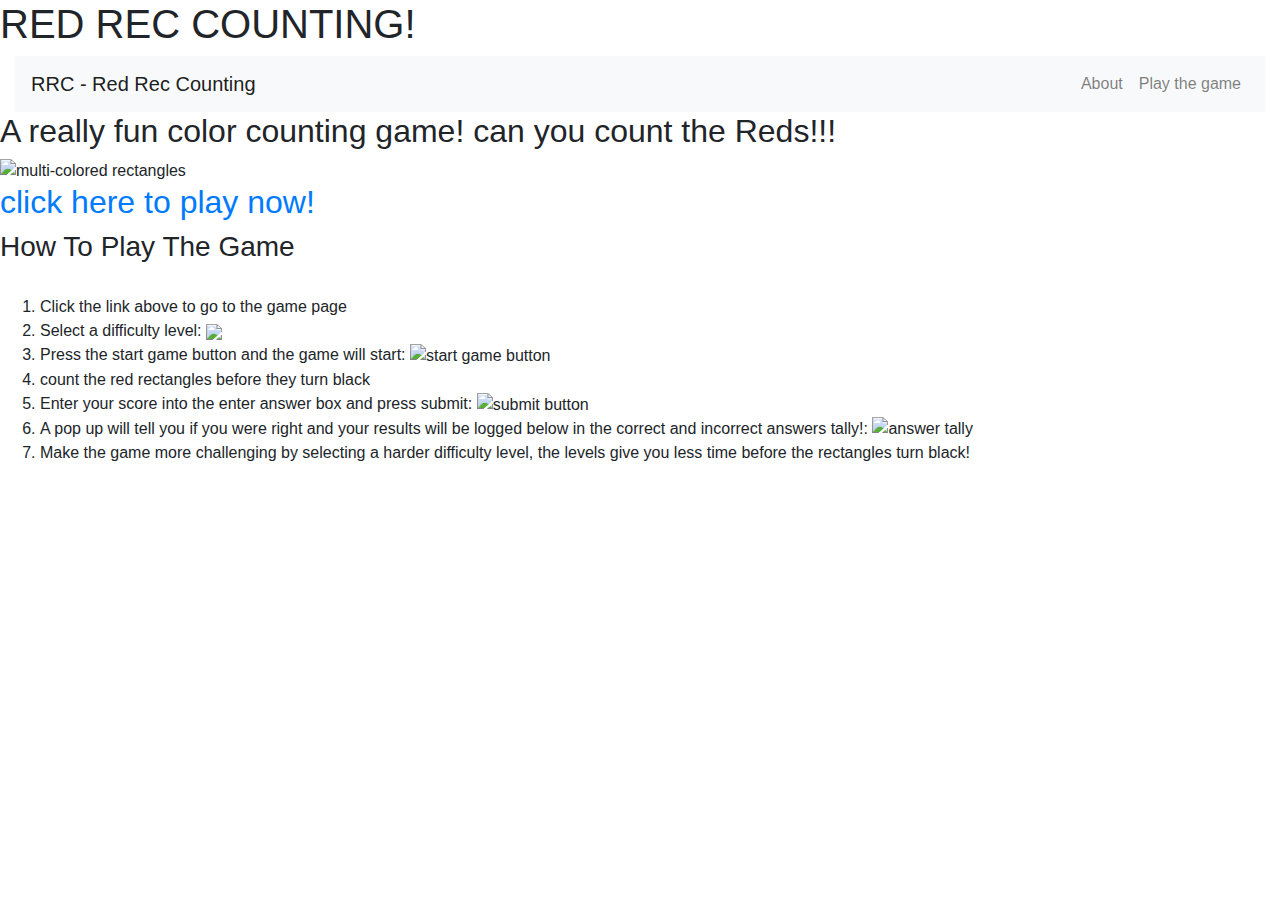
==== index.html @ e5cfbc21 "added web pages,head page content, started READ.MD" ====
<!DOCTYPE html>
<html lang="en">
<head>
    <meta charset="UTF-8">
    <meta http-equiv="X-UA-Compatible" content="IE=edge">
    <meta name="viewport" content="width=device-width, initial-scale=1.0">
    <link rel="stylesheet" href="https://maxcdn.bootstrapcdn.com/bootstrap/4.2.1/css/bootstrap.min.css" />
    <script src="https://cdn.jsdelivr.net/npm/bootstrap@5.1.1/dist/js/bootstrap.bundle.min.js" integrity="sha384-/bQdsTh/da6pkI1MST/rWKFNjaCP5gBSY4sEBT38Q/9RBh9AH40zEOg7Hlq2THRZ" crossorigin="anonymous"></script>
    <link rel="preconnect" href="https://fonts.googleapis.com">
<link rel="preconnect" href="https://fonts.gstatic.com" crossorigin>
<link href="https://fonts.googleapis.com/css2?family=Fredoka+One&display=swap" rel="stylesheet">
<script src="https://code.jquery.com/jquery-3.6.0.js" integrity="sha256-H+K7U5CnXl1h5ywQfKtSj8PCmoN9aaq30gDh27Xc0jk=" crossorigin="anonymous"></script>
    <link rel="stylesheet" href="assets/css/style.css">
    <title>Red Rec Counting</title>
</head>
<body>
    <header>
       <div id="title-text">
        <h1> <span class="color-text-1">RED REC COUNTING!</span></h1>
       </div>
        <div class="container-fluid">
            <nav class="navbar navbar-light bg-light navbar-expand-md">
                <button class="navbar-toggler m-auto" data-toggle="collapse" data-target="#navbar-mobile"
                    type="button" aria-label="menu-toggle"><span class="navbar-toggler-icon"></span></button>
                <div class="collapse navbar-collapse" id="navbar-mobile">
                    <a href="index.html" class="navbar-brand"><span class="color-text-2">RRC - Red Rec Counting</span></a>
                    <ul class="navbar-nav ml-auto">
                        <li class="nav-item"><a class="nav-link hvr-underline-from-center" href="index.html"><span>About</span></a></li>
                        <li class="nav-item"><a class="nav-link hvr-underline-from-center" href="game.html"><span>Play the game</span></a></li>
                    </ul>
                </div>
            </nav>
        </div>
    </header>
    <div>
             <h2 id="sub-title">A really fun color counting game! can you count the <span>Reds</span>!!!</h2>
             
    </div>
    <div>
        <picture>
            <img id="pic-recs" src="assets/images/game.png" alt="multi-colored rectangles">
        </picture>
    </div>
    <div>
        <a href="game.html"><h2 id="play-now">click here to play now!</h2></a>
    </div>
    <div> 
            <h3 id="rules">How To Play The Game</h3>
            <br>
            <ol id="rule-list">
                <li>Click the link above to go to the game page</li>
                <li>Select a difficulty level: <img id="pic-diff" src="assets/images/difficulty.png"></li>
                <li>Press the start game button and the game will start: <img id="pic-game" src="assets/images/startgame.png" alt="start game button"></li>
                <li>count the red rectangles before they turn black</li>
                <li>Enter your score into the enter answer box and press submit: <img id="pic-submit" src="assets/images/submit.png" alt="submit button"></li>
                <li>A pop up will tell you if you were right and your results will be logged below in the 
                    correct and incorrect answers tally!: <img id="pic-tally" src="assets/images/answers.png" alt="answer tally">
                </li>
                <li>Make the game more challenging by selecting a harder difficulty level, the levels give
                    you less time before the rectangles turn black!
                </li>

            </ol>
    </div>


    <script src="assets/js/script.js"></script>   
</body>
</html>
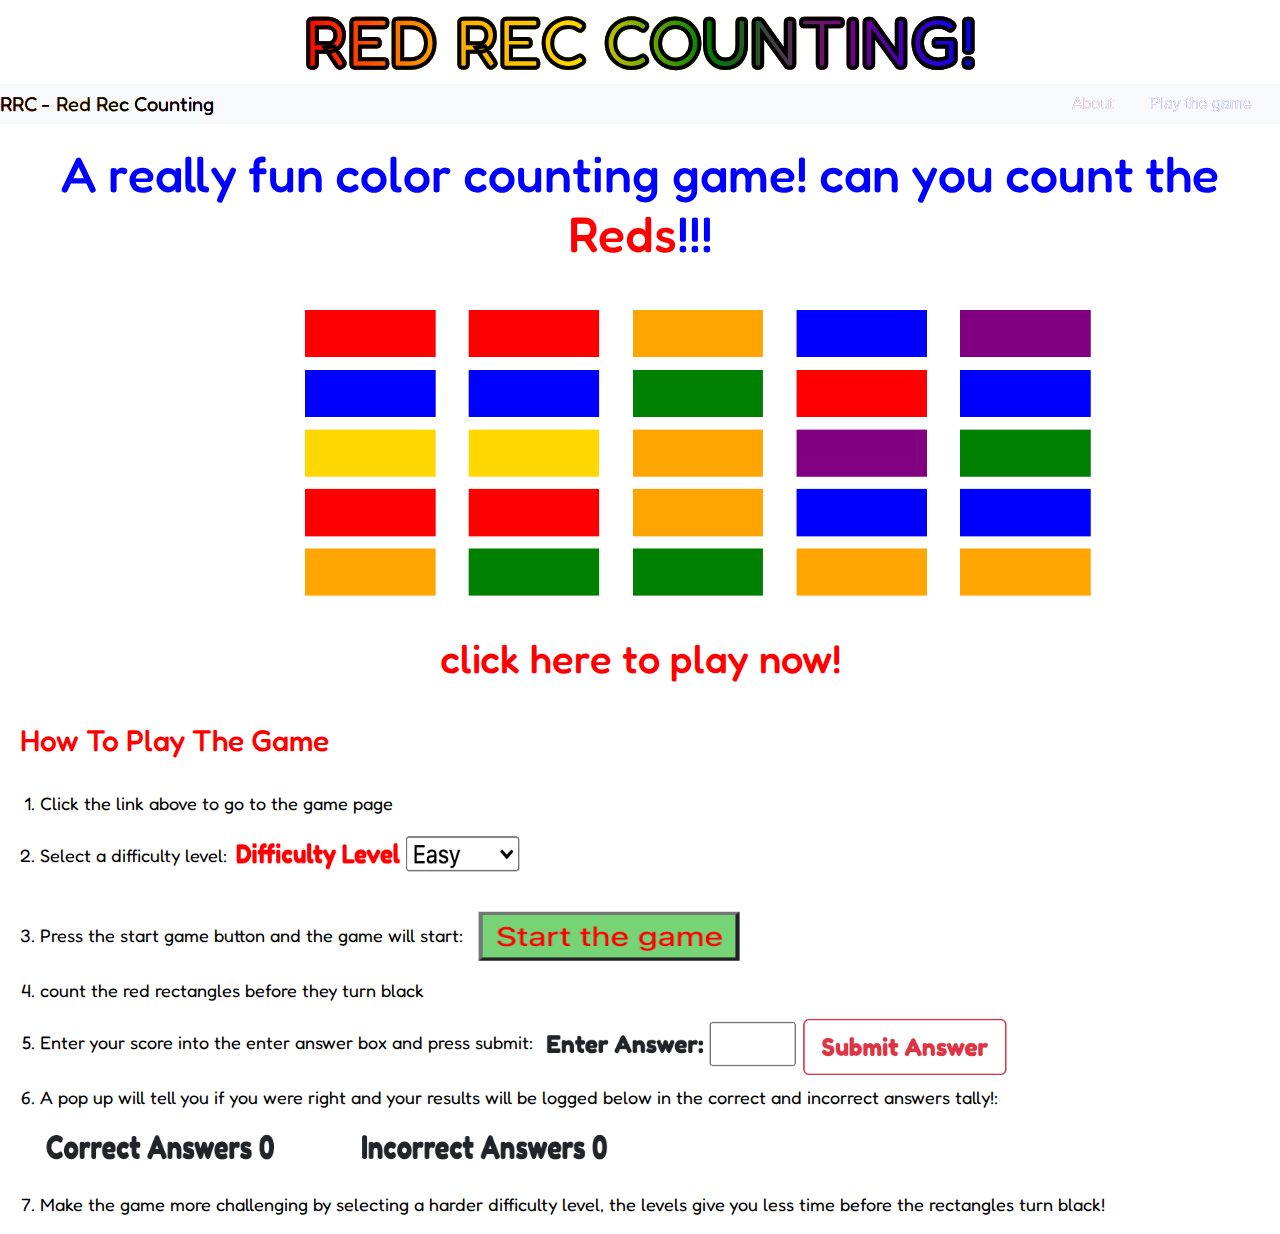
==== commit 67361e71: "fixed error - added alt to img id'pic-diff'" ====
--- a/index.html
+++ b/index.html
@@ -49,7 +49,7 @@
             <br>
             <ol id="rule-list">
                 <li>Click the link above to go to the game page</li>
-                <li>Select a difficulty level: <img id="pic-diff" src="assets/images/difficulty.png"></li>
+                <li>Select a difficulty level: <img id="pic-diff" src="assets/images/difficulty.png" alt="difficulty level option"></li>
                 <li>Press the start game button and the game will start: <img id="pic-game" src="assets/images/startgame.png" alt="start game button"></li>
                 <li>count the red rectangles before they turn black</li>
                 <li>Enter your score into the enter answer box and press submit: <img id="pic-submit" src="assets/images/submit.png" alt="submit button"></li>
--- a/assets/css/style.css
+++ b/assets/css/style.css
@@ -0,0 +1,334 @@
+@import url('https://fonts.googleapis.com/css2?family=Aclonica&family=Open+Sans&display=swap');
+
+/*---------------------------header------------------------------------------*/
+
+#title-text {
+  text-align: center;
+  font-family:'Fredoka One', cursive;
+  -webkit-text-stroke: 4px  black;
+  padding: 0;
+}
+#title-text h1 {
+  margin: 0;
+  background-image: linear-gradient(to left, red, orange, gold, green, purple, blue);
+  -webkit-background-clip:content-box;
+  -moz-background-clip: text;
+  background-clip: text;
+  color: transparent;
+}
+  
+
+.color-text-1 {
+  background-image: linear-gradient(to left, blue, purple,green, gold, orange, red);
+  -webkit-background-clip: text;
+  -moz-background-clip: text;
+  background-clip: text;
+  color: transparent;
+  font-size: 70px;
+
+}
+
+
+
+.color-text-2 {
+  background-image: linear-gradient(to left, blue, purple,green, gold, orange, red);
+  -webkit-background-clip: text;
+  -moz-background-clip: text;
+  background-clip: text;
+  color: transparent;
+  
+}
+/*--------------nav bar------------------------------------------------*/
+.navbar {
+  padding: 0; 
+}
+
+#navbar-mobile {
+  background-image: linear-gradient(to left, blue, purple,green, gold, orange, red);
+  -webkit-background-clip:content-box;
+  -moz-background-clip: text;
+  background-clip: text;
+  color: transparent;
+  
+}
+.nav-item a span {
+  color: white;
+  padding-right: 20px;
+}
+
+.color-text-2 {
+ color: black;
+ font-family:'Fredoka One', cursive;
+}
+
+.container-fluid {
+  padding-left: 0;
+  padding-right: 0;
+  margin-left: 0;
+  margin-right: 0;
+}
+/*-----------------------------------------body game.html--------------------------------------------------*/
+/* ----------------the game squares------------------------- */
+.container {
+    height: 60vh;
+    margin-top: 1rem;
+    margin-left: 8rem;
+    display: grid;
+    grid-template-columns: 1fr 1fr 1fr 1fr 1fr;
+    grid-template-rows: 1fr 1fr 1fr 1fr 1fr;
+    grid-gap: 1px 1px;
+    padding: 0; 
+  }
+  .cell {
+    width: 80%;
+    height: 80%;
+    padding: 0;
+  
+    margin: 1%;
+    overflow: hidden;
+  }
+  .cell-1 {
+    background: red;
+  }
+  .cell-2 {
+    background: blue;
+  }
+  .cell-3 {
+    background: green;
+  }
+  .cell-4 {
+    background: gold;
+  }
+  .cell-5 {
+    background: red;
+  }
+  .cell-6 {
+    background: blue;
+  }
+  .cell-7 {
+    background: purple;
+  }
+  .cell-8 {
+    background: green;
+  }
+  .cell-9 {
+    background: red;
+  }
+  .cell-10 {
+    background: blue;
+  }
+  .cell-11 {
+    background: purple;
+  }
+  .cell-12 {
+    background: red;
+  }
+  .cell-13 {
+    background: blue;
+  }
+  .cell-14 {
+    background: gold;
+  }
+  .cell-15 {
+    background: orange;
+  }
+  .cell-16 {
+    background: green;
+  }
+  .cell-17 {
+    background: orange;
+  }
+  .cell-18 {
+    background: purple;
+  }
+  .cell-19 {
+    background: red;
+  }
+  .cell-20 {
+    background: blue;
+  }
+  .cell-21 {
+    background: gold;
+  }
+  .cell-22 {
+    background: green;
+  }
+  .cell-23 {
+    background: red;
+  }
+  .cell-24 {
+    background: gold;
+  }
+  .cell-25 {
+    background: purple;
+  }
+
+  /*---------------------game buttons---------------------*/
+
+  #difficulty {
+    margin-right: 0px;
+    margin-left: 60px;
+  width:80%;
+  height: 60%;
+  padding: 0;
+  text-align: center;
+  
+  }
+
+  #diff-msg {
+    display: inline-block;
+    font-family: 'Fredoka One', cursive;
+    color: red;
+  }
+
+  .diff-game {
+    width:auto;
+    display: inline-block;
+    margin-left: 50;
+  }
+
+  #start-game {
+    display: inline-block;
+    width: auto;
+    margin-left: 30px;
+    margin-top: 0;
+    color: red;
+    background-color:rgb(118, 211, 118);
+  }
+  
+
+  .answer-message {
+    height: 80px;
+    width: 110px;
+    display: inline-block;
+    text-align: center;
+    margin-left: 50px;
+    font-family: 'Fredoka One', cursive;
+  }
+
+
+#answer-box {
+	width: 60px;
+	display: inline-block;
+  margin: 0;
+  
+}
+
+
+.btn {
+	height: auto;
+  width: auto;
+	display: inline-block;
+  margin-right: 0px;
+  font-family: 'Fredoka One', cursive;
+}
+
+/*----------------------scores-----------------------------------*/
+
+
+.score-area {
+  text-align: center;
+  padding: 0;
+  margin-right: 60px;
+  margin-top: -0px;
+  margin-bottom: 0;
+  z-index: 9;
+  
+}
+.scores {
+  display: inline-block;
+  padding-left: 25px;
+  padding-right: 25px;
+  padding-top: 0;
+  padding-bottom: 0;
+  font-family: 'Fredoka One', cursive;
+}
+
+.prev-game-score {
+  text-align: center;
+  margin-right: 80px;
+}
+
+.prev-score {
+  font-family: 'Fredoka One', cursive;
+  display: inline;
+  margin-left: 50px;
+}
+
+#diff-level {
+  color: red;
+}
+
+#total-score {
+  color:red;
+}
+
+/*------------------------------------body index.html----------------------*/
+
+
+
+#sub-title {
+  color: blue;
+  font-family: 'Fredoka One', cursive;
+  text-align: center;
+  font-size: 50px;
+  margin-top: 20px;
+  margin-bottom: 40px;
+}
+
+#sub-title span {
+  color: red;
+}
+
+#play-now {
+  color: red;
+  font-family: 'Fredoka One', cursive; 
+  text-align: center;
+  font-size: 40px;
+  margin-top: 30px;
+  margin-bottom: 40px;
+}
+
+#rules {
+  color: red;
+  font-family: 'Fredoka One', cursive;
+  font-size: 30px;
+  margin-left: 20px;
+}
+
+#rule-list {
+  font-family: 'Fredoka One', cursive;
+  color: black;
+  font-size: 18px;
+}
+
+
+/*---------------------index.html pictures--------------------*/
+
+
+#pic-diff{
+  height: 80px;
+  width: 300px;
+}
+
+#pic-game{
+  height: 80px;
+  width: 280px;
+}
+
+#pic-submit {
+  height: 80px;
+  width: 480px;
+}
+
+#pic-tally {
+  height: 80px;
+  width: 580px;
+}
+
+#pic-recs {
+  width:800px;
+  height: 300px;
+  margin-left: 300px;
+}
+
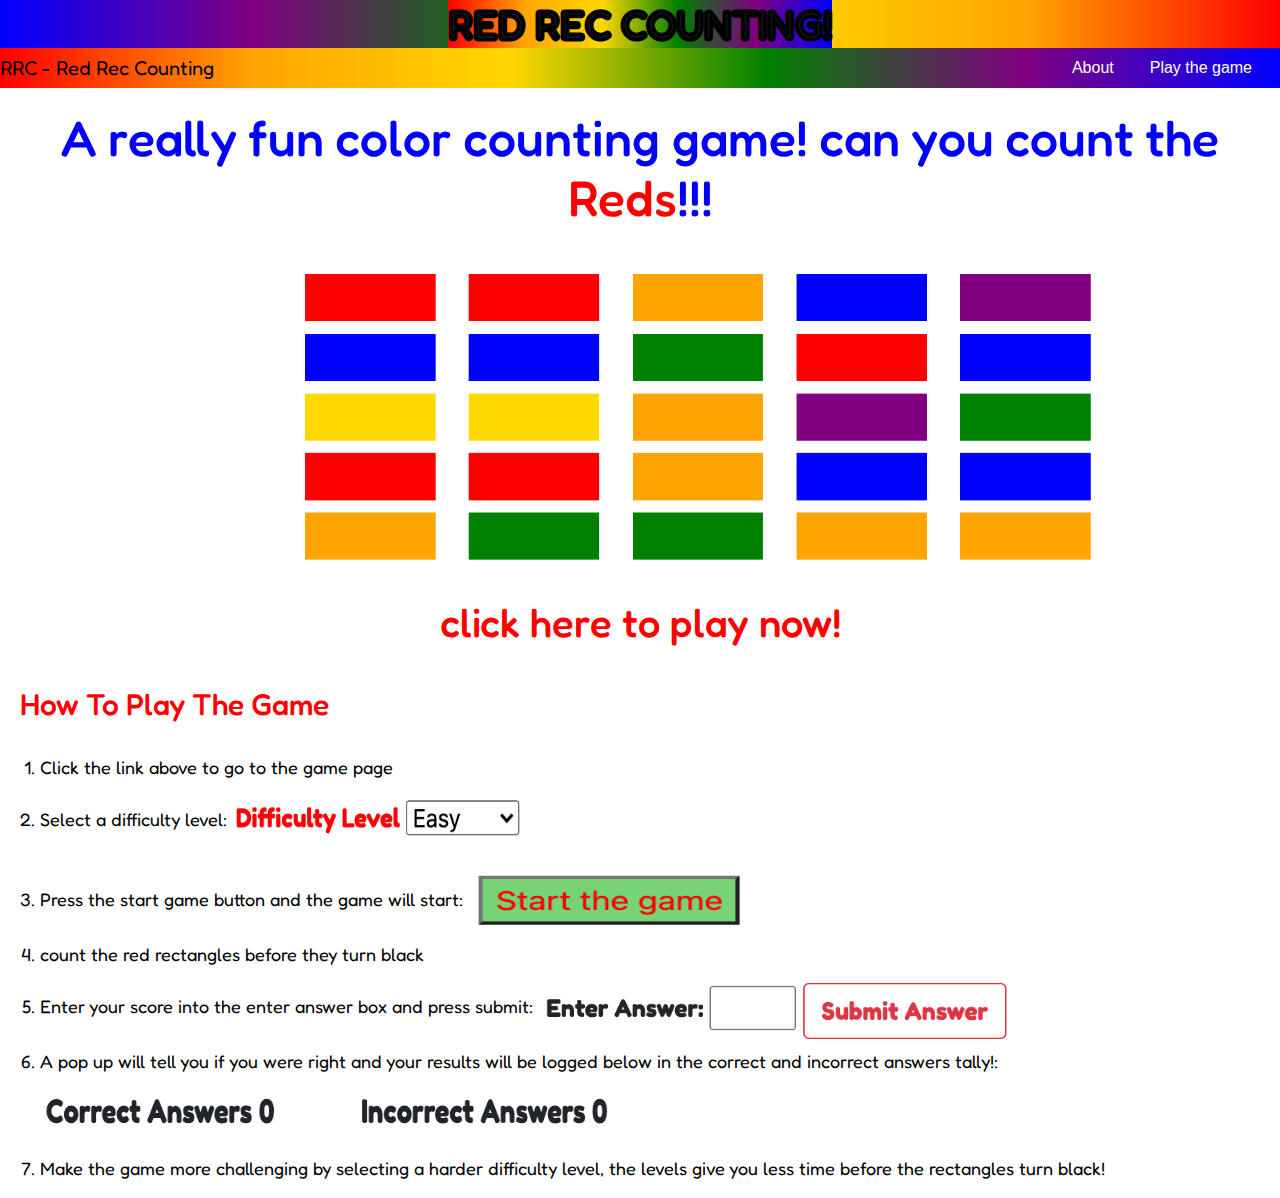
==== commit 63ff8bf0: "bootstrap issue fix attempt" ====
--- a/index.html
+++ b/index.html
@@ -4,6 +4,7 @@
     <meta charset="UTF-8">
     <meta http-equiv="X-UA-Compatible" content="IE=edge">
     <meta name="viewport" content="width=device-width, initial-scale=1.0">
+    <link href="https://cdn.jsdelivr.net/npm/bootstrap@5.1.1/dist/css/bootstrap.min.css" rel="stylesheet" integrity="sha384-F3w7mX95PdgyTmZZMECAngseQB83DfGTowi0iMjiWaeVhAn4FJkqJByhZMI3AhiU" crossorigin="anonymous">
     <link rel="stylesheet" href="https://maxcdn.bootstrapcdn.com/bootstrap/4.2.1/css/bootstrap.min.css" />
     <script src="https://cdn.jsdelivr.net/npm/bootstrap@5.1.1/dist/js/bootstrap.bundle.min.js" integrity="sha384-/bQdsTh/da6pkI1MST/rWKFNjaCP5gBSY4sEBT38Q/9RBh9AH40zEOg7Hlq2THRZ" crossorigin="anonymous"></script>
     <link rel="preconnect" href="https://fonts.googleapis.com">
@@ -19,9 +20,7 @@
         <h1> <span class="color-text-1">RED REC COUNTING!</span></h1>
        </div>
         <div class="container-fluid">
-            <nav class="navbar navbar-light bg-light navbar-expand-md">
-                <button class="navbar-toggler m-auto" data-toggle="collapse" data-target="#navbar-mobile"
-                    type="button" aria-label="menu-toggle"><span class="navbar-toggler-icon"></span></button>
+            <nav class="navbar navbar navbar-expand-md">
                 <div class="collapse navbar-collapse" id="navbar-mobile">
                     <a href="index.html" class="navbar-brand"><span class="color-text-2">RRC - Red Rec Counting</span></a>
                     <ul class="navbar-nav ml-auto">
--- a/assets/css/style.css
+++ b/assets/css/style.css
@@ -11,33 +11,15 @@
 #title-text h1 {
   margin: 0;
   background-image: linear-gradient(to left, red, orange, gold, green, purple, blue);
-  -webkit-background-clip:content-box;
-  -moz-background-clip: text;
-  background-clip: text;
-  color: transparent;
+  
 }
   
 
 .color-text-1 {
   background-image: linear-gradient(to left, blue, purple,green, gold, orange, red);
-  -webkit-background-clip: text;
-  -moz-background-clip: text;
-  background-clip: text;
-  color: transparent;
-  font-size: 70px;
-
-}
-
-
-
-.color-text-2 {
-  background-image: linear-gradient(to left, blue, purple,green, gold, orange, red);
-  -webkit-background-clip: text;
-  -moz-background-clip: text;
-  background-clip: text;
-  color: transparent;
-  
-}
+  
+}
+
 /*--------------nav bar------------------------------------------------*/
 .navbar {
   padding: 0; 
@@ -45,11 +27,7 @@
 
 #navbar-mobile {
   background-image: linear-gradient(to left, blue, purple,green, gold, orange, red);
-  -webkit-background-clip:content-box;
-  -moz-background-clip: text;
-  background-clip: text;
-  color: transparent;
-  
+ 
 }
 .nav-item a span {
   color: white;
@@ -184,7 +162,6 @@
   .diff-game {
     width:auto;
     display: inline-block;
-    margin-left: 50;
   }
 
   #start-game {
